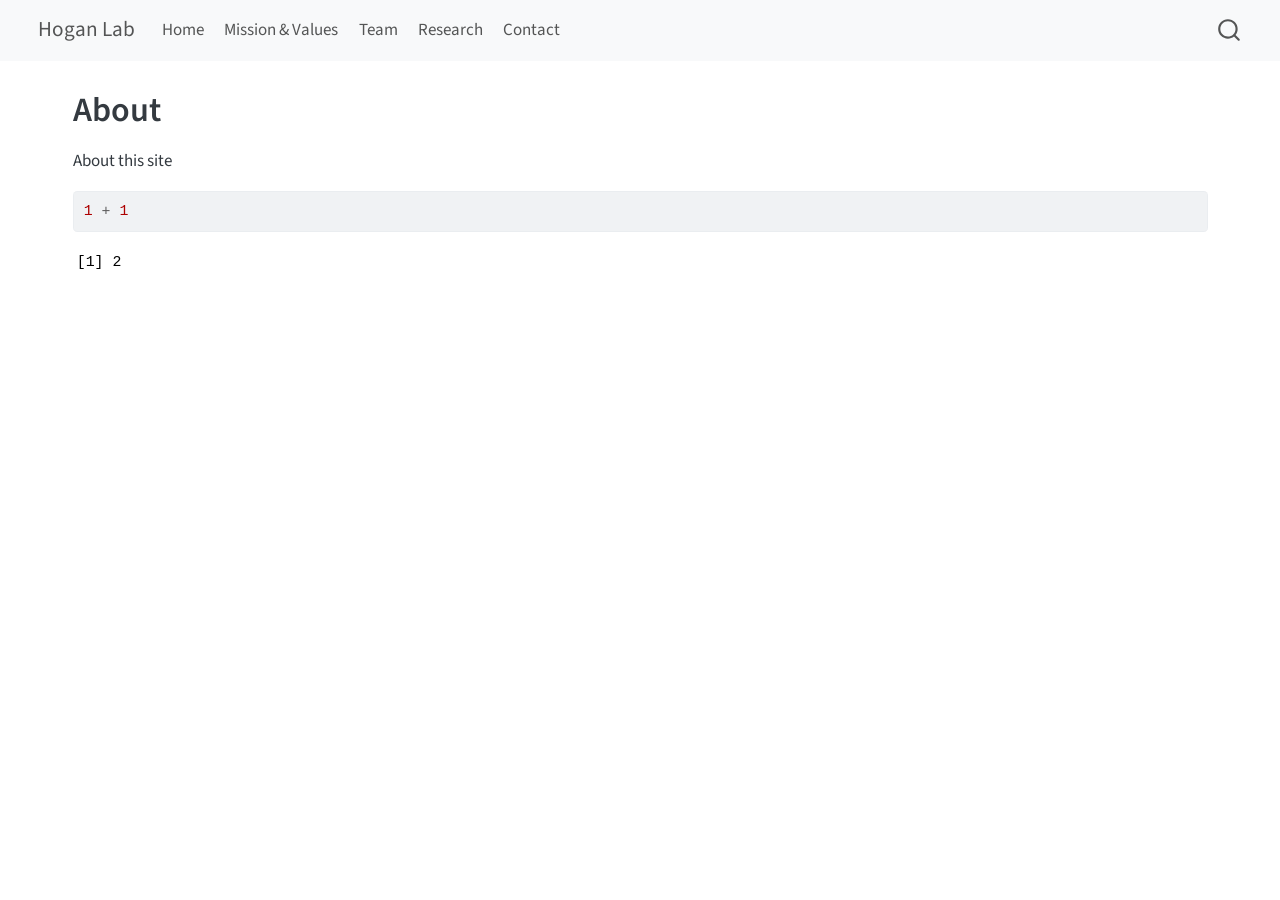
==== about.html @ 8a7f6b46 "added updated files" ====
<!DOCTYPE html>
<html xmlns="http://www.w3.org/1999/xhtml" lang="en" xml:lang="en"><head>

<meta charset="utf-8">
<meta name="generator" content="quarto-1.4.551">

<meta name="viewport" content="width=device-width, initial-scale=1.0, user-scalable=yes">


<title>Hogan Lab - About</title>
<style>
code{white-space: pre-wrap;}
span.smallcaps{font-variant: small-caps;}
div.columns{display: flex; gap: min(4vw, 1.5em);}
div.column{flex: auto; overflow-x: auto;}
div.hanging-indent{margin-left: 1.5em; text-indent: -1.5em;}
ul.task-list{list-style: none;}
ul.task-list li input[type="checkbox"] {
  width: 0.8em;
  margin: 0 0.8em 0.2em -1em; /* quarto-specific, see https://github.com/quarto-dev/quarto-cli/issues/4556 */ 
  vertical-align: middle;
}
/* CSS for syntax highlighting */
pre > code.sourceCode { white-space: pre; position: relative; }
pre > code.sourceCode > span { line-height: 1.25; }
pre > code.sourceCode > span:empty { height: 1.2em; }
.sourceCode { overflow: visible; }
code.sourceCode > span { color: inherit; text-decoration: inherit; }
div.sourceCode { margin: 1em 0; }
pre.sourceCode { margin: 0; }
@media screen {
div.sourceCode { overflow: auto; }
}
@media print {
pre > code.sourceCode { white-space: pre-wrap; }
pre > code.sourceCode > span { text-indent: -5em; padding-left: 5em; }
}
pre.numberSource code
  { counter-reset: source-line 0; }
pre.numberSource code > span
  { position: relative; left: -4em; counter-increment: source-line; }
pre.numberSource code > span > a:first-child::before
  { content: counter(source-line);
    position: relative; left: -1em; text-align: right; vertical-align: baseline;
    border: none; display: inline-block;
    -webkit-touch-callout: none; -webkit-user-select: none;
    -khtml-user-select: none; -moz-user-select: none;
    -ms-user-select: none; user-select: none;
    padding: 0 4px; width: 4em;
  }
pre.numberSource { margin-left: 3em;  padding-left: 4px; }
div.sourceCode
  {   }
@media screen {
pre > code.sourceCode > span > a:first-child::before { text-decoration: underline; }
}
</style>


<script src="site_libs/quarto-nav/quarto-nav.js"></script>
<script src="site_libs/quarto-nav/headroom.min.js"></script>
<script src="site_libs/clipboard/clipboard.min.js"></script>
<script src="site_libs/quarto-search/autocomplete.umd.js"></script>
<script src="site_libs/quarto-search/fuse.min.js"></script>
<script src="site_libs/quarto-search/quarto-search.js"></script>
<meta name="quarto:offset" content="./">
<script src="site_libs/quarto-html/quarto.js"></script>
<script src="site_libs/quarto-html/popper.min.js"></script>
<script src="site_libs/quarto-html/tippy.umd.min.js"></script>
<script src="site_libs/quarto-html/anchor.min.js"></script>
<link href="site_libs/quarto-html/tippy.css" rel="stylesheet">
<link href="site_libs/quarto-html/quarto-syntax-highlighting.css" rel="stylesheet" id="quarto-text-highlighting-styles">
<script src="site_libs/bootstrap/bootstrap.min.js"></script>
<link href="site_libs/bootstrap/bootstrap-icons.css" rel="stylesheet">
<link href="site_libs/bootstrap/bootstrap.min.css" rel="stylesheet" id="quarto-bootstrap" data-mode="light">
<script id="quarto-search-options" type="application/json">{
  "location": "navbar",
  "copy-button": false,
  "collapse-after": 3,
  "panel-placement": "end",
  "type": "overlay",
  "limit": 50,
  "keyboard-shortcut": [
    "f",
    "/",
    "s"
  ],
  "show-item-context": false,
  "language": {
    "search-no-results-text": "No results",
    "search-matching-documents-text": "matching documents",
    "search-copy-link-title": "Copy link to search",
    "search-hide-matches-text": "Hide additional matches",
    "search-more-match-text": "more match in this document",
    "search-more-matches-text": "more matches in this document",
    "search-clear-button-title": "Clear",
    "search-text-placeholder": "",
    "search-detached-cancel-button-title": "Cancel",
    "search-submit-button-title": "Submit",
    "search-label": "Search"
  }
}</script>


<link rel="stylesheet" href="styles.css">
</head>

<body class="nav-fixed">

<div id="quarto-search-results"></div>
  <header id="quarto-header" class="headroom fixed-top">
    <nav class="navbar navbar-expand-lg " data-bs-theme="dark">
      <div class="navbar-container container-fluid">
      <div class="navbar-brand-container mx-auto">
    <a href="./index.html" class="navbar-brand navbar-brand-logo">
    <img src="./images/logo.png" alt="" class="navbar-logo">
    </a>
    <a class="navbar-brand" href="./index.html">
    <span class="navbar-title">Hogan Lab</span>
    </a>
  </div>
            <div id="quarto-search" class="" title="Search"></div>
          <button class="navbar-toggler" type="button" data-bs-toggle="collapse" data-bs-target="#navbarCollapse" aria-controls="navbarCollapse" aria-expanded="false" aria-label="Toggle navigation" onclick="if (window.quartoToggleHeadroom) { window.quartoToggleHeadroom(); }">
  <span class="navbar-toggler-icon"></span>
</button>
          <div class="collapse navbar-collapse" id="navbarCollapse">
            <ul class="navbar-nav navbar-nav-scroll me-auto">
  <li class="nav-item">
    <a class="nav-link" href="./index.html"> 
<span class="menu-text">Home</span></a>
  </li>  
  <li class="nav-item">
    <a class="nav-link" href="./mission.html"> 
<span class="menu-text">Mission &amp; Values</span></a>
  </li>  
  <li class="nav-item">
    <a class="nav-link" href="./team.html"> 
<span class="menu-text">Team</span></a>
  </li>  
  <li class="nav-item">
    <a class="nav-link" href="./research.html"> 
<span class="menu-text">Research</span></a>
  </li>  
  <li class="nav-item">
    <a class="nav-link" href="./contact.html"> 
<span class="menu-text">Contact</span></a>
  </li>  
</ul>
          </div> <!-- /navcollapse -->
          <div class="quarto-navbar-tools">
</div>
      </div> <!-- /container-fluid -->
    </nav>
</header>
<!-- content -->
<div id="quarto-content" class="quarto-container page-columns page-rows-contents page-layout-full page-navbar">
<!-- sidebar -->
<!-- margin-sidebar -->
    <div id="quarto-margin-sidebar" class="sidebar margin-sidebar zindex-bottom">
        
    </div>
<!-- main -->
<main class="content column-page" id="quarto-document-content">

<header id="title-block-header" class="quarto-title-block default">
<div class="quarto-title">
<h1 class="title">About</h1>
</div>



<div class="quarto-title-meta column-page">

    
  
    
  </div>
  


</header>


<p>About this site</p>
<div class="cell">
<div class="sourceCode cell-code" id="cb1"><pre class="sourceCode r code-with-copy"><code class="sourceCode r"><span id="cb1-1"><a href="#cb1-1" aria-hidden="true" tabindex="-1"></a><span class="dv">1</span> <span class="sc">+</span> <span class="dv">1</span></span></code><button title="Copy to Clipboard" class="code-copy-button"><i class="bi"></i></button></pre></div>
<div class="cell-output cell-output-stdout">
<pre><code>[1] 2</code></pre>
</div>
</div>



</main> <!-- /main -->
<script id="quarto-html-after-body" type="application/javascript">
window.document.addEventListener("DOMContentLoaded", function (event) {
  const toggleBodyColorMode = (bsSheetEl) => {
    const mode = bsSheetEl.getAttribute("data-mode");
    const bodyEl = window.document.querySelector("body");
    if (mode === "dark") {
      bodyEl.classList.add("quarto-dark");
      bodyEl.classList.remove("quarto-light");
    } else {
      bodyEl.classList.add("quarto-light");
      bodyEl.classList.remove("quarto-dark");
    }
  }
  const toggleBodyColorPrimary = () => {
    const bsSheetEl = window.document.querySelector("link#quarto-bootstrap");
    if (bsSheetEl) {
      toggleBodyColorMode(bsSheetEl);
    }
  }
  toggleBodyColorPrimary();  
  const icon = "";
  const anchorJS = new window.AnchorJS();
  anchorJS.options = {
    placement: 'right',
    icon: icon
  };
  anchorJS.add('.anchored');
  const isCodeAnnotation = (el) => {
    for (const clz of el.classList) {
      if (clz.startsWith('code-annotation-')) {                     
        return true;
      }
    }
    return false;
  }
  const clipboard = new window.ClipboardJS('.code-copy-button', {
    text: function(trigger) {
      const codeEl = trigger.previousElementSibling.cloneNode(true);
      for (const childEl of codeEl.children) {
        if (isCodeAnnotation(childEl)) {
          childEl.remove();
        }
      }
      return codeEl.innerText;
    }
  });
  clipboard.on('success', function(e) {
    // button target
    const button = e.trigger;
    // don't keep focus
    button.blur();
    // flash "checked"
    button.classList.add('code-copy-button-checked');
    var currentTitle = button.getAttribute("title");
    button.setAttribute("title", "Copied!");
    let tooltip;
    if (window.bootstrap) {
      button.setAttribute("data-bs-toggle", "tooltip");
      button.setAttribute("data-bs-placement", "left");
      button.setAttribute("data-bs-title", "Copied!");
      tooltip = new bootstrap.Tooltip(button, 
        { trigger: "manual", 
          customClass: "code-copy-button-tooltip",
          offset: [0, -8]});
      tooltip.show();    
    }
    setTimeout(function() {
      if (tooltip) {
        tooltip.hide();
        button.removeAttribute("data-bs-title");
        button.removeAttribute("data-bs-toggle");
        button.removeAttribute("data-bs-placement");
      }
      button.setAttribute("title", currentTitle);
      button.classList.remove('code-copy-button-checked');
    }, 1000);
    // clear code selection
    e.clearSelection();
  });
    var localhostRegex = new RegExp(/^(?:http|https):\/\/localhost\:?[0-9]*\//);
    var mailtoRegex = new RegExp(/^mailto:/);
      var filterRegex = new RegExp('/' + window.location.host + '/');
    var isInternal = (href) => {
        return filterRegex.test(href) || localhostRegex.test(href) || mailtoRegex.test(href);
    }
    // Inspect non-navigation links and adorn them if external
 	var links = window.document.querySelectorAll('a[href]:not(.nav-link):not(.navbar-brand):not(.toc-action):not(.sidebar-link):not(.sidebar-item-toggle):not(.pagination-link):not(.no-external):not([aria-hidden]):not(.dropdown-item):not(.quarto-navigation-tool)');
    for (var i=0; i<links.length; i++) {
      const link = links[i];
      if (!isInternal(link.href)) {
        // undo the damage that might have been done by quarto-nav.js in the case of
        // links that we want to consider external
        if (link.dataset.originalHref !== undefined) {
          link.href = link.dataset.originalHref;
        }
      }
    }
  function tippyHover(el, contentFn, onTriggerFn, onUntriggerFn) {
    const config = {
      allowHTML: true,
      maxWidth: 500,
      delay: 100,
      arrow: false,
      appendTo: function(el) {
          return el.parentElement;
      },
      interactive: true,
      interactiveBorder: 10,
      theme: 'quarto',
      placement: 'bottom-start',
    };
    if (contentFn) {
      config.content = contentFn;
    }
    if (onTriggerFn) {
      config.onTrigger = onTriggerFn;
    }
    if (onUntriggerFn) {
      config.onUntrigger = onUntriggerFn;
    }
    window.tippy(el, config); 
  }
  const noterefs = window.document.querySelectorAll('a[role="doc-noteref"]');
  for (var i=0; i<noterefs.length; i++) {
    const ref = noterefs[i];
    tippyHover(ref, function() {
      // use id or data attribute instead here
      let href = ref.getAttribute('data-footnote-href') || ref.getAttribute('href');
      try { href = new URL(href).hash; } catch {}
      const id = href.replace(/^#\/?/, "");
      const note = window.document.getElementById(id);
      if (note) {
        return note.innerHTML;
      } else {
        return "";
      }
    });
  }
  const xrefs = window.document.querySelectorAll('a.quarto-xref');
  const processXRef = (id, note) => {
    // Strip column container classes
    const stripColumnClz = (el) => {
      el.classList.remove("page-full", "page-columns");
      if (el.children) {
        for (const child of el.children) {
          stripColumnClz(child);
        }
      }
    }
    stripColumnClz(note)
    if (id === null || id.startsWith('sec-')) {
      // Special case sections, only their first couple elements
      const container = document.createElement("div");
      if (note.children && note.children.length > 2) {
        container.appendChild(note.children[0].cloneNode(true));
        for (let i = 1; i < note.children.length; i++) {
          const child = note.children[i];
          if (child.tagName === "P" && child.innerText === "") {
            continue;
          } else {
            container.appendChild(child.cloneNode(true));
            break;
          }
        }
        if (window.Quarto?.typesetMath) {
          window.Quarto.typesetMath(container);
        }
        return container.innerHTML
      } else {
        if (window.Quarto?.typesetMath) {
          window.Quarto.typesetMath(note);
        }
        return note.innerHTML;
      }
    } else {
      // Remove any anchor links if they are present
      const anchorLink = note.querySelector('a.anchorjs-link');
      if (anchorLink) {
        anchorLink.remove();
      }
      if (window.Quarto?.typesetMath) {
        window.Quarto.typesetMath(note);
      }
      // TODO in 1.5, we should make sure this works without a callout special case
      if (note.classList.contains("callout")) {
        return note.outerHTML;
      } else {
        return note.innerHTML;
      }
    }
  }
  for (var i=0; i<xrefs.length; i++) {
    const xref = xrefs[i];
    tippyHover(xref, undefined, function(instance) {
      instance.disable();
      let url = xref.getAttribute('href');
      let hash = undefined; 
      if (url.startsWith('#')) {
        hash = url;
      } else {
        try { hash = new URL(url).hash; } catch {}
      }
      if (hash) {
        const id = hash.replace(/^#\/?/, "");
        const note = window.document.getElementById(id);
        if (note !== null) {
          try {
            const html = processXRef(id, note.cloneNode(true));
            instance.setContent(html);
          } finally {
            instance.enable();
            instance.show();
          }
        } else {
          // See if we can fetch this
          fetch(url.split('#')[0])
          .then(res => res.text())
          .then(html => {
            const parser = new DOMParser();
            const htmlDoc = parser.parseFromString(html, "text/html");
            const note = htmlDoc.getElementById(id);
            if (note !== null) {
              const html = processXRef(id, note);
              instance.setContent(html);
            } 
          }).finally(() => {
            instance.enable();
            instance.show();
          });
        }
      } else {
        // See if we can fetch a full url (with no hash to target)
        // This is a special case and we should probably do some content thinning / targeting
        fetch(url)
        .then(res => res.text())
        .then(html => {
          const parser = new DOMParser();
          const htmlDoc = parser.parseFromString(html, "text/html");
          const note = htmlDoc.querySelector('main.content');
          if (note !== null) {
            // This should only happen for chapter cross references
            // (since there is no id in the URL)
            // remove the first header
            if (note.children.length > 0 && note.children[0].tagName === "HEADER") {
              note.children[0].remove();
            }
            const html = processXRef(null, note);
            instance.setContent(html);
          } 
        }).finally(() => {
          instance.enable();
          instance.show();
        });
      }
    }, function(instance) {
    });
  }
      let selectedAnnoteEl;
      const selectorForAnnotation = ( cell, annotation) => {
        let cellAttr = 'data-code-cell="' + cell + '"';
        let lineAttr = 'data-code-annotation="' +  annotation + '"';
        const selector = 'span[' + cellAttr + '][' + lineAttr + ']';
        return selector;
      }
      const selectCodeLines = (annoteEl) => {
        const doc = window.document;
        const targetCell = annoteEl.getAttribute("data-target-cell");
        const targetAnnotation = annoteEl.getAttribute("data-target-annotation");
        const annoteSpan = window.document.querySelector(selectorForAnnotation(targetCell, targetAnnotation));
        const lines = annoteSpan.getAttribute("data-code-lines").split(",");
        const lineIds = lines.map((line) => {
          return targetCell + "-" + line;
        })
        let top = null;
        let height = null;
        let parent = null;
        if (lineIds.length > 0) {
            //compute the position of the single el (top and bottom and make a div)
            const el = window.document.getElementById(lineIds[0]);
            top = el.offsetTop;
            height = el.offsetHeight;
            parent = el.parentElement.parentElement;
          if (lineIds.length > 1) {
            const lastEl = window.document.getElementById(lineIds[lineIds.length - 1]);
            const bottom = lastEl.offsetTop + lastEl.offsetHeight;
            height = bottom - top;
          }
          if (top !== null && height !== null && parent !== null) {
            // cook up a div (if necessary) and position it 
            let div = window.document.getElementById("code-annotation-line-highlight");
            if (div === null) {
              div = window.document.createElement("div");
              div.setAttribute("id", "code-annotation-line-highlight");
              div.style.position = 'absolute';
              parent.appendChild(div);
            }
            div.style.top = top - 2 + "px";
            div.style.height = height + 4 + "px";
            div.style.left = 0;
            let gutterDiv = window.document.getElementById("code-annotation-line-highlight-gutter");
            if (gutterDiv === null) {
              gutterDiv = window.document.createElement("div");
              gutterDiv.setAttribute("id", "code-annotation-line-highlight-gutter");
              gutterDiv.style.position = 'absolute';
              const codeCell = window.document.getElementById(targetCell);
              const gutter = codeCell.querySelector('.code-annotation-gutter');
              gutter.appendChild(gutterDiv);
            }
            gutterDiv.style.top = top - 2 + "px";
            gutterDiv.style.height = height + 4 + "px";
          }
          selectedAnnoteEl = annoteEl;
        }
      };
      const unselectCodeLines = () => {
        const elementsIds = ["code-annotation-line-highlight", "code-annotation-line-highlight-gutter"];
        elementsIds.forEach((elId) => {
          const div = window.document.getElementById(elId);
          if (div) {
            div.remove();
          }
        });
        selectedAnnoteEl = undefined;
      };
        // Handle positioning of the toggle
    window.addEventListener(
      "resize",
      throttle(() => {
        elRect = undefined;
        if (selectedAnnoteEl) {
          selectCodeLines(selectedAnnoteEl);
        }
      }, 10)
    );
    function throttle(fn, ms) {
    let throttle = false;
    let timer;
      return (...args) => {
        if(!throttle) { // first call gets through
            fn.apply(this, args);
            throttle = true;
        } else { // all the others get throttled
            if(timer) clearTimeout(timer); // cancel #2
            timer = setTimeout(() => {
              fn.apply(this, args);
              timer = throttle = false;
            }, ms);
        }
      };
    }
      // Attach click handler to the DT
      const annoteDls = window.document.querySelectorAll('dt[data-target-cell]');
      for (const annoteDlNode of annoteDls) {
        annoteDlNode.addEventListener('click', (event) => {
          const clickedEl = event.target;
          if (clickedEl !== selectedAnnoteEl) {
            unselectCodeLines();
            const activeEl = window.document.querySelector('dt[data-target-cell].code-annotation-active');
            if (activeEl) {
              activeEl.classList.remove('code-annotation-active');
            }
            selectCodeLines(clickedEl);
            clickedEl.classList.add('code-annotation-active');
          } else {
            // Unselect the line
            unselectCodeLines();
            clickedEl.classList.remove('code-annotation-active');
          }
        });
      }
  const findCites = (el) => {
    const parentEl = el.parentElement;
    if (parentEl) {
      const cites = parentEl.dataset.cites;
      if (cites) {
        return {
          el,
          cites: cites.split(' ')
        };
      } else {
        return findCites(el.parentElement)
      }
    } else {
      return undefined;
    }
  };
  var bibliorefs = window.document.querySelectorAll('a[role="doc-biblioref"]');
  for (var i=0; i<bibliorefs.length; i++) {
    const ref = bibliorefs[i];
    const citeInfo = findCites(ref);
    if (citeInfo) {
      tippyHover(citeInfo.el, function() {
        var popup = window.document.createElement('div');
        citeInfo.cites.forEach(function(cite) {
          var citeDiv = window.document.createElement('div');
          citeDiv.classList.add('hanging-indent');
          citeDiv.classList.add('csl-entry');
          var biblioDiv = window.document.getElementById('ref-' + cite);
          if (biblioDiv) {
            citeDiv.innerHTML = biblioDiv.innerHTML;
          }
          popup.appendChild(citeDiv);
        });
        return popup.innerHTML;
      });
    }
  }
});
</script>
</div> <!-- /content -->




</body></html>
---- site_libs/quarto-html/tippy.css ----
.tippy-box[data-animation=fade][data-state=hidden]{opacity:0}[data-tippy-root]{max-width:calc(100vw - 10px)}.tippy-box{position:relative;background-color:#333;color:#fff;border-radius:4px;font-size:14px;line-height:1.4;white-space:normal;outline:0;transition-property:transform,visibility,opacity}.tippy-box[data-placement^=top]>.tippy-arrow{bottom:0}.tippy-box[data-placement^=top]>.tippy-arrow:before{bottom:-7px;left:0;border-width:8px 8px 0;border-top-color:initial;transform-origin:center top}.tippy-box[data-placement^=bottom]>.tippy-arrow{top:0}.tippy-box[data-placement^=bottom]>.tippy-arrow:before{top:-7px;left:0;border-width:0 8px 8px;border-bottom-color:initial;transform-origin:center bottom}.tippy-box[data-placement^=left]>.tippy-arrow{right:0}.tippy-box[data-placement^=left]>.tippy-arrow:before{border-width:8px 0 8px 8px;border-left-color:initial;right:-7px;transform-origin:center left}.tippy-box[data-placement^=right]>.tippy-arrow{left:0}.tippy-box[data-placement^=right]>.tippy-arrow:before{left:-7px;border-width:8px 8px 8px 0;border-right-color:initial;transform-origin:center right}.tippy-box[data-inertia][data-state=visible]{transition-timing-function:cubic-bezier(.54,1.5,.38,1.11)}.tippy-arrow{width:16px;height:16px;color:#333}.tippy-arrow:before{content:"";position:absolute;border-color:transparent;border-style:solid}.tippy-content{position:relative;padding:5px 9px;z-index:1}
---- site_libs/quarto-html/quarto-syntax-highlighting.css ----
/* quarto syntax highlight colors */
:root {
  --quarto-hl-ot-color: #003B4F;
  --quarto-hl-at-color: #657422;
  --quarto-hl-ss-color: #20794D;
  --quarto-hl-an-color: #5E5E5E;
  --quarto-hl-fu-color: #4758AB;
  --quarto-hl-st-color: #20794D;
  --quarto-hl-cf-color: #003B4F;
  --quarto-hl-op-color: #5E5E5E;
  --quarto-hl-er-color: #AD0000;
  --quarto-hl-bn-color: #AD0000;
  --quarto-hl-al-color: #AD0000;
  --quarto-hl-va-color: #111111;
  --quarto-hl-bu-color: inherit;
  --quarto-hl-ex-color: inherit;
  --quarto-hl-pp-color: #AD0000;
  --quarto-hl-in-color: #5E5E5E;
  --quarto-hl-vs-color: #20794D;
  --quarto-hl-wa-color: #5E5E5E;
  --quarto-hl-do-color: #5E5E5E;
  --quarto-hl-im-color: #00769E;
  --quarto-hl-ch-color: #20794D;
  --quarto-hl-dt-color: #AD0000;
  --quarto-hl-fl-color: #AD0000;
  --quarto-hl-co-color: #5E5E5E;
  --quarto-hl-cv-color: #5E5E5E;
  --quarto-hl-cn-color: #8f5902;
  --quarto-hl-sc-color: #5E5E5E;
  --quarto-hl-dv-color: #AD0000;
  --quarto-hl-kw-color: #003B4F;
}

/* other quarto variables */
:root {
  --quarto-font-monospace: SFMono-Regular, Menlo, Monaco, Consolas, "Liberation Mono", "Courier New", monospace;
}

pre > code.sourceCode > span {
  color: #003B4F;
}

code span {
  color: #003B4F;
}

code.sourceCode > span {
  color: #003B4F;
}

div.sourceCode,
div.sourceCode pre.sourceCode {
  color: #003B4F;
}

code span.ot {
  color: #003B4F;
  font-style: inherit;
}

code span.at {
  color: #657422;
  font-style: inherit;
}

code span.ss {
  color: #20794D;
  font-style: inherit;
}

code span.an {
  color: #5E5E5E;
  font-style: inherit;
}

code span.fu {
  color: #4758AB;
  font-style: inherit;
}

code span.st {
  color: #20794D;
  font-style: inherit;
}

code span.cf {
  color: #003B4F;
  font-style: inherit;
}

code span.op {
  color: #5E5E5E;
  font-style: inherit;
}

code span.er {
  color: #AD0000;
  font-style: inherit;
}

code span.bn {
  color: #AD0000;
  font-style: inherit;
}

code span.al {
  color: #AD0000;
  font-style: inherit;
}

code span.va {
  color: #111111;
  font-style: inherit;
}

code span.bu {
  font-style: inherit;
}

code span.ex {
  font-style: inherit;
}

code span.pp {
  color: #AD0000;
  font-style: inherit;
}

code span.in {
  color: #5E5E5E;
  font-style: inherit;
}

code span.vs {
  color: #20794D;
  font-style: inherit;
}

code span.wa {
  color: #5E5E5E;
  font-style: italic;
}

code span.do {
  color: #5E5E5E;
  font-style: italic;
}

code span.im {
  color: #00769E;
  font-style: inherit;
}

code span.ch {
  color: #20794D;
  font-style: inherit;
}

code span.dt {
  color: #AD0000;
  font-style: inherit;
}

code span.fl {
  color: #AD0000;
  font-style: inherit;
}

code span.co {
  color: #5E5E5E;
  font-style: inherit;
}

code span.cv {
  color: #5E5E5E;
  font-style: italic;
}

code span.cn {
  color: #8f5902;
  font-style: inherit;
}

code span.sc {
  color: #5E5E5E;
  font-style: inherit;
}

code span.dv {
  color: #AD0000;
  font-style: inherit;
}

code span.kw {
  color: #003B4F;
  font-style: inherit;
}

.prevent-inlining {
  content: "</";
}

/*# sourceMappingURL=debc5d5d77c3f9108843748ff7464032.css.map */
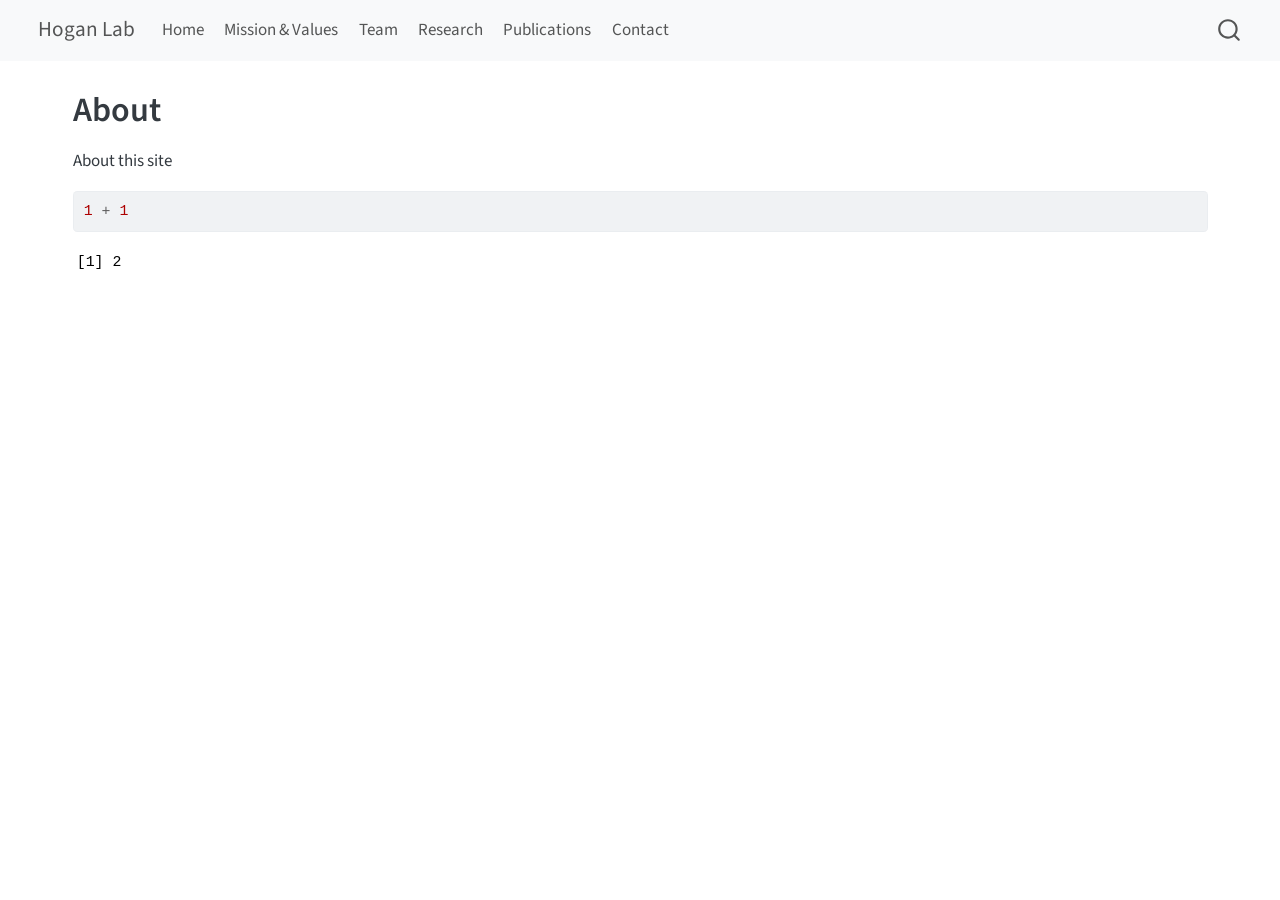
==== commit 3657a421: "Update site: scrub SDOH language, add 2025-2026 publications, add CHS research project Co-Authored-B" ====
--- a/about.html
+++ b/about.html
@@ -140,6 +140,10 @@
   <li class="nav-item">
     <a class="nav-link" href="./research.html"> 
 <span class="menu-text">Research</span></a>
+  </li>  
+  <li class="nav-item">
+    <a class="nav-link" href="./publications.html"> 
+<span class="menu-text">Publications</span></a>
   </li>  
   <li class="nav-item">
     <a class="nav-link" href="./contact.html"> 
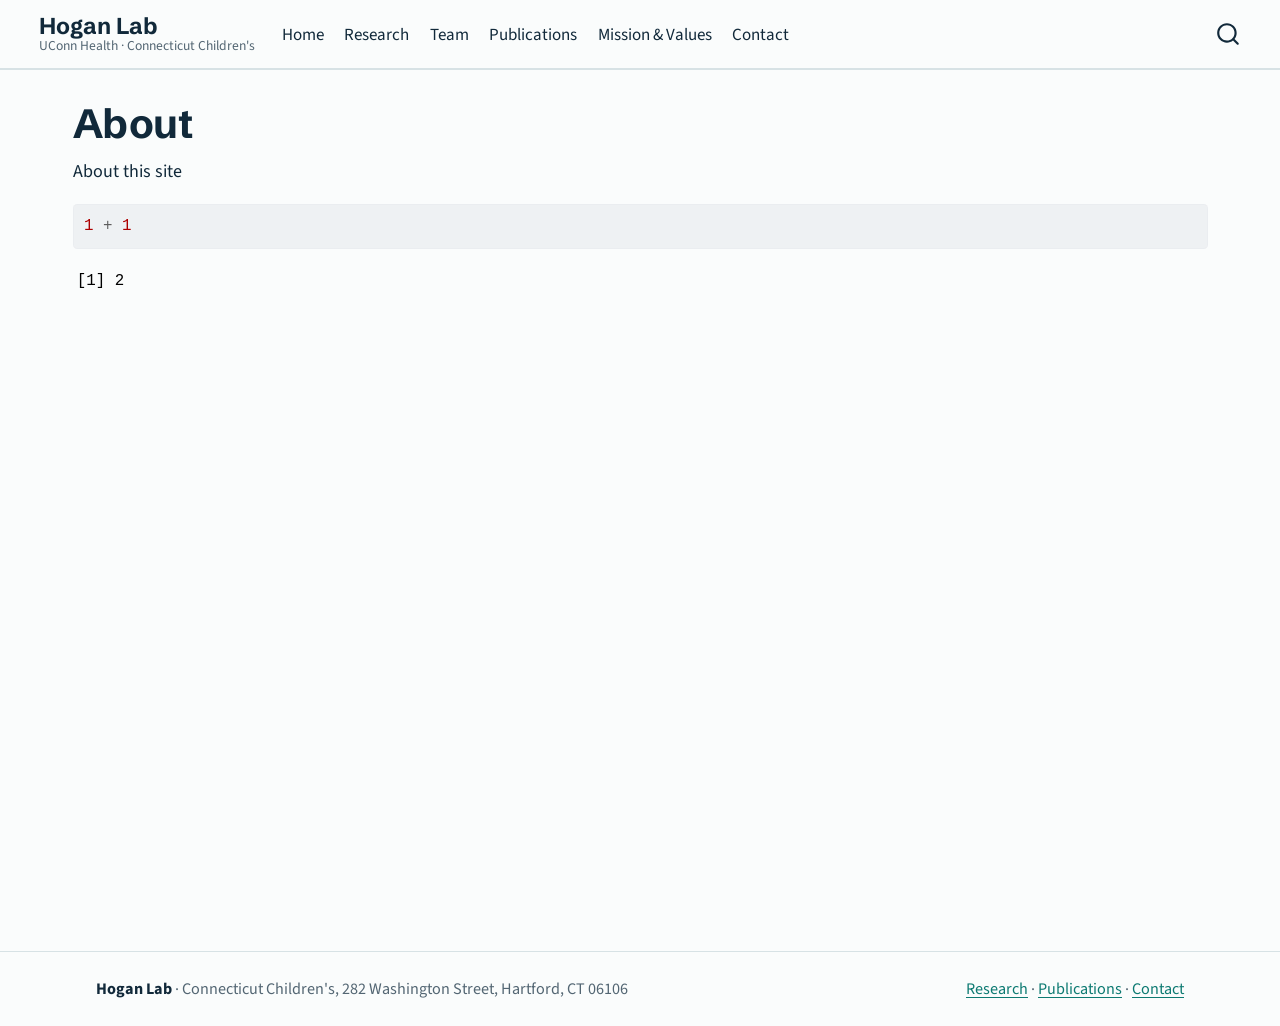
==== commit c0e8cb7a: "Apply site redesign: new theme, home layout, project icons, team cards, footer Navy and teal palette" ====
--- a/about.html
+++ b/about.html
@@ -102,6 +102,9 @@
 }</script>
 
 
+<link rel="preconnect" href="https://fonts.googleapis.com">
+<link rel="preconnect" href="https://fonts.gstatic.com" crossorigin>
+<link rel="stylesheet" href="https://fonts.googleapis.com/css2?family=Schibsted+Grotesk:wght@500;600;700&family=Source+Sans+3:ital,wght@0,400;0,600;1,400&family=IBM+Plex+Mono:wght@400;500&display=swap">
 <link rel="stylesheet" href="styles.css">
 </head>
 
@@ -117,6 +120,7 @@
     </a>
     <a class="navbar-brand" href="./index.html">
     <span class="navbar-title">Hogan Lab</span>
+    <span class="navbar-subtitle">UConn Health · Connecticut Children's</span>
     </a>
   </div>
             <div id="quarto-search" class="" title="Search"></div>
@@ -130,20 +134,20 @@
 <span class="menu-text">Home</span></a>
   </li>  
   <li class="nav-item">
-    <a class="nav-link" href="./mission.html"> 
-<span class="menu-text">Mission &amp; Values</span></a>
+    <a class="nav-link" href="./research.html"> 
+<span class="menu-text">Research</span></a>
   </li>  
   <li class="nav-item">
     <a class="nav-link" href="./team.html"> 
 <span class="menu-text">Team</span></a>
   </li>  
   <li class="nav-item">
-    <a class="nav-link" href="./research.html"> 
-<span class="menu-text">Research</span></a>
+    <a class="nav-link" href="./publications.html"> 
+<span class="menu-text">Publications</span></a>
   </li>  
   <li class="nav-item">
-    <a class="nav-link" href="./publications.html"> 
-<span class="menu-text">Publications</span></a>
+    <a class="nav-link" href="./mission.html"> 
+<span class="menu-text">Mission &amp; Values</span></a>
   </li>  
   <li class="nav-item">
     <a class="nav-link" href="./contact.html"> 
@@ -606,6 +610,11 @@
 });
 </script>
 </div> <!-- /content -->
+<footer class="lab-footer"><div class="lab-wrap">
+<span><b>Hogan Lab</b> · Connecticut Children's, 282 Washington Street, Hartford, CT 06106</span>
+<span><a href="./research.html">Research</a> · <a href="./publications.html">Publications</a> · <a href="./contact.html">Contact</a></span>
+</div></footer>
+
 
 
 
--- a/styles.css
+++ b/styles.css
@@ -0,0 +1,141 @@
+/* Hogan Lab theme, Nov 2026.
+   Harbor navy ink, teal accent, amber for dates; Schibsted Grotesk headings, Source Sans 3 text. */
+:root{
+  --paper:#FAFCFC; --tint:#EDF4F4; --line:#D7E2E5; --ink:#11293A; --muted:#536673;
+  --accent:#0D7A72; --accent-ink:#FFFFFF; --signal:#B8661A;
+  --f-display:"Schibsted Grotesk","Helvetica Neue",Arial,sans-serif;
+  --f-body:"Source Sans 3","Source Sans Pro","Segoe UI",Arial,sans-serif;
+  --f-mono:"IBM Plex Mono",ui-monospace,Menlo,Consolas,monospace;
+  --bs-body-bg:var(--paper); --bs-body-color:var(--ink); --bs-link-color:var(--accent);
+  --bs-link-hover-color:var(--accent); --bs-border-color:var(--line); --bs-heading-color:var(--ink);
+  --bs-body-font-family:var(--f-body);
+}
+@media (prefers-color-scheme: dark){:root{
+  --paper:#0C1820; --tint:#122531; --line:#223947; --ink:#E4EDF0; --muted:#98ABB6;
+  --accent:#4CC0B2; --accent-ink:#06201D; --signal:#EBA45C; color-scheme:dark}}
+
+body{background:var(--paper)!important;color:var(--ink)!important;font-family:var(--f-body);font-size:1.0625rem;line-height:1.6}
+a{color:var(--accent)}
+a:hover{color:var(--accent);text-decoration-thickness:2px}
+a:focus-visible,button:focus-visible{outline:2px solid var(--accent);outline-offset:3px;border-radius:4px}
+h1,h2,h3,h4,.title{font-family:var(--f-display)!important;color:var(--ink)!important;letter-spacing:-.01em;text-wrap:balance}
+h1,.title{font-weight:700}
+h2,h3{font-weight:600}
+h2{border-bottom:0!important;padding-bottom:0}
+main.content h1{font-size:2.1rem}
+main.content h2{font-size:1.6rem;margin-top:2.2rem}
+main.content h3{font-size:1.25rem}
+main.content p,main.content li{max-width:70ch}
+hr{border-color:var(--line);opacity:1}
+.anchorjs-link{color:var(--muted)!important}
+#title-block-header{margin-bottom:.5rem}
+#title-block-header .title{font-size:2.4rem}
+
+/* navbar */
+#quarto-header,#quarto-header .navbar{background:var(--paper)!important;border-bottom:1px solid var(--line)}
+#quarto-header .navbar-brand-logo{display:none}
+#quarto-header .navbar-brand{display:flex;flex-direction:column;line-height:1.1;color:var(--ink)!important}
+#quarto-header .navbar-title{font-family:var(--f-display);font-weight:700;font-size:1.35rem;color:var(--ink)}
+.navbar-subtitle{font-size:.8rem;color:var(--muted);font-family:var(--f-body)}
+#quarto-header .nav-link{color:var(--ink)!important;font-size:1rem;border-bottom:2px solid transparent;padding-bottom:.25rem}
+#quarto-header .nav-link:hover{color:var(--accent)!important}
+#quarto-header .nav-link.active{color:var(--ink)!important;border-bottom-color:var(--accent)}
+#quarto-header .navbar-toggler{border-color:var(--line)}
+#quarto-search .aa-DetachedSearchButtonIcon,#quarto-search .aa-SubmitIcon{color:var(--ink)!important}
+.aa-Panel,.aa-DetachedContainer,.aa-Form,.aa-DetachedFormContainer{background:var(--paper)!important;color:var(--ink)!important}
+
+/* table of contents */
+#TOC,#toc-title,.sidebar nav[role=doc-toc]>ul a{color:var(--muted)!important}
+.sidebar nav[role=doc-toc] ul>li>a.active{color:var(--accent)!important;border-left-color:var(--accent)!important}
+#toc-title{font-family:var(--f-mono);font-size:.75rem;letter-spacing:.08em;text-transform:uppercase}
+
+/* shared helpers */
+.lab-wrap{max-width:1120px;margin:0 auto;padding-left:max(16px,env(safe-area-inset-left,0px));padding-right:max(16px,env(safe-area-inset-right,0px))}
+.eyebrow{font-family:var(--f-mono);font-size:.75rem;letter-spacing:.08em;text-transform:uppercase;color:var(--muted)}
+.lab-btn{display:inline-block;font-family:var(--f-display);font-weight:600;font-size:1rem;padding:.65rem 1.1rem;border-radius:6px;text-decoration:none;border:1.5px solid var(--accent)}
+.lab-btn.primary{background:var(--accent);color:var(--accent-ink)!important}
+.lab-btn.ghost{color:var(--accent)}
+.lab-btn:hover{text-decoration:none;filter:brightness(1.08)}
+.lab-icon{width:44px;height:44px;stroke:var(--accent);fill:none;stroke-width:1.6;stroke-linecap:round;stroke-linejoin:round;flex:none}
+
+/* home */
+.page-home main.content{padding:0!important;margin:0!important;max-width:none}
+.page-home main.content p,.page-home main.content li{max-width:none}
+.home-hero .lab-wrap{display:grid;grid-template-columns:minmax(0,1.15fr) minmax(0,.85fr);gap:40px;align-items:center;padding-block:48px 40px}
+.home-hero h1{font-size:clamp(2.1rem,5vw,3.4rem)!important;line-height:1.1;letter-spacing:-.02em;margin:.75rem 0 0}
+.home-hero h1 em{font-style:normal;color:var(--accent)!important}
+.home-hero p.lede{max-width:56ch!important;margin:1.1rem 0 0;color:var(--muted);font-size:1.15rem}
+.home-ctas{display:flex;flex-wrap:wrap;gap:12px;margin-top:1.6rem}
+.home-map{width:100%;max-width:100%;aspect-ratio:1/1;display:block}
+.home-map path{fill:none;stroke:var(--accent);stroke-width:1.1}
+.home-map .hot{fill:var(--signal)}
+.home-map text{font-family:var(--f-mono);font-size:11px;fill:var(--muted)}
+.home-support{border-top:1px solid var(--line);border-bottom:1px solid var(--line);background:var(--tint)}
+.home-support .lab-wrap{display:flex;flex-wrap:wrap;gap:8px 28px;padding-block:14px;font-size:.95rem;color:var(--muted)}
+.home-support b{color:var(--ink);font-weight:600}
+.home-block .lab-wrap{padding-block:52px}
+.home-block+.home-block .lab-wrap{padding-top:0}
+.home-head{display:flex;flex-wrap:wrap;justify-content:space-between;align-items:baseline;gap:8px 20px;margin-bottom:24px}
+.home-head h2{font-size:1.85rem!important;margin:0!important}
+.home-head a{font-family:var(--f-display);font-weight:600;font-size:.95rem;text-decoration:none}
+.project-grid{display:grid;grid-template-columns:repeat(2,minmax(0,1fr));gap:20px}
+.project-card{border:1px solid var(--line);border-radius:10px;padding:24px;display:grid;grid-template-columns:auto 1fr;gap:6px 18px;background:var(--paper);color:var(--ink);text-decoration:none}
+.project-card:hover{border-color:var(--accent);text-decoration:none;color:var(--ink)}
+.project-card .lab-icon{grid-row:span 3}
+.project-card .n{font-family:var(--f-mono);font-size:.75rem;color:var(--muted)}
+.project-card h3{font-size:1.3rem!important;margin:0!important}
+.project-card p{margin:4px 0 0;color:var(--muted);font-size:1rem;line-height:1.55}
+.lab-tag{grid-column:2;justify-self:start;margin-top:10px;font-size:.85rem;font-weight:600;color:var(--accent);background:var(--tint);padding:3px 10px;border-radius:99px}
+.approach-list{list-style:none;margin:0;padding:0;display:grid;grid-template-columns:repeat(auto-fit,minmax(min(100%,300px),1fr));gap:10px 32px}
+.approach-list li{padding:10px 0 10px 18px;border-top:1px solid var(--line);position:relative}
+.approach-list li::before{content:"";position:absolute;left:0;top:1.15em;width:7px;height:7px;border-radius:50%;background:var(--signal)}
+.home-two{display:grid;grid-template-columns:minmax(0,1.1fr) minmax(0,.9fr);gap:56px}
+.news-list{list-style:none;margin:0;padding:0}
+.news-list li{display:grid;grid-template-columns:86px 1fr;gap:16px;padding-block:12px;border-top:1px solid var(--line)}
+.news-list li:last-child{border-bottom:1px solid var(--line)}
+.news-list time{font-family:var(--f-mono);font-size:.8rem;color:var(--signal);padding-top:3px;font-variant-numeric:tabular-nums}
+.pub-list{list-style:none;margin:0;padding:0;display:grid;gap:18px}
+.pub-list li{display:grid;gap:4px}
+.pub-list a{color:var(--ink);font-weight:600;text-decoration:none;line-height:1.4}
+.pub-list a:hover{color:var(--accent)}
+.pub-list small{font-size:.92rem;color:var(--muted)}
+
+/* research */
+.page-research main .columns{display:flex!important;flex-direction:row-reverse;justify-content:flex-end;gap:20px;border:1px solid var(--line);border-radius:10px;padding:24px;margin:20px 0}
+.page-research main .columns .column{width:auto!important;min-width:0}
+.page-research main .columns h2{margin-top:0!important;font-size:1.4rem}
+.page-research main .columns p:last-child{margin-bottom:0}
+
+/* team */
+.page-team main section.level2{margin-top:2rem}
+.page-team main section.level2>h2{font-family:var(--f-mono)!important;font-size:.8rem!important;font-weight:500;letter-spacing:.08em;text-transform:uppercase;color:var(--muted)!important}
+.page-team .people-grid{display:grid;grid-template-columns:repeat(auto-fill,minmax(min(100%,360px),1fr));gap:18px}
+.page-team section.person{display:grid;grid-template-columns:96px minmax(0,1fr);gap:18px;align-items:start;background:var(--paper);border:1px solid var(--line);border-radius:10px;padding:18px}
+.page-team section.person.lead{grid-template-columns:200px minmax(0,1fr);gap:28px;background:var(--tint)}
+.page-team .person-photo img,.page-team .person-photo .mono{width:96px;height:96px;border-radius:50%;object-fit:cover;object-position:50% 20%;display:block}
+.page-team .lead .person-photo img{width:200px;height:200px;border-radius:10px}
+.page-team .person-photo .mono{display:grid;place-items:center;background:var(--tint);color:var(--accent);font-family:var(--f-display);font-weight:600;font-size:1.6rem}
+.page-team .person h3{margin:0!important;font-size:1.2rem}
+.page-team .person .role{color:var(--accent);font-weight:600;margin:2px 0 8px;font-size:.95rem}
+.page-team .person p{color:var(--muted);font-size:1rem;margin-bottom:0}
+
+/* publications */
+.page-pubs main ol li{padding-block:.35rem}
+.page-pubs main ol li::marker{color:var(--muted);font-family:var(--f-mono);font-size:.85em}
+.page-pubs main ol li strong{color:var(--ink)}
+
+/* footer */
+.lab-footer{border-top:1px solid var(--line);margin-top:3rem;background:var(--paper)}
+.lab-footer .lab-wrap{display:flex;flex-wrap:wrap;justify-content:space-between;gap:12px 24px;padding-block:24px;font-size:.95rem;color:var(--muted)}
+.lab-footer b{color:var(--ink)}
+
+@media (max-width:820px){
+  .home-hero .lab-wrap{grid-template-columns:1fr;padding-block:28px}
+  .home-map{max-width:280px;justify-self:center}
+  .project-grid,.home-two{grid-template-columns:1fr}
+  .home-two{gap:40px}
+  .page-team section.person.lead{grid-template-columns:1fr}
+  .page-team .lead .person-photo img{width:160px;height:160px}
+  .page-research main .columns{flex-direction:column-reverse}
+}
+@media (max-width:420px){.page-team section.person{grid-template-columns:64px minmax(0,1fr)}.page-team .person-photo img,.page-team .person-photo .mono{width:64px;height:64px;font-size:1.2rem}}
